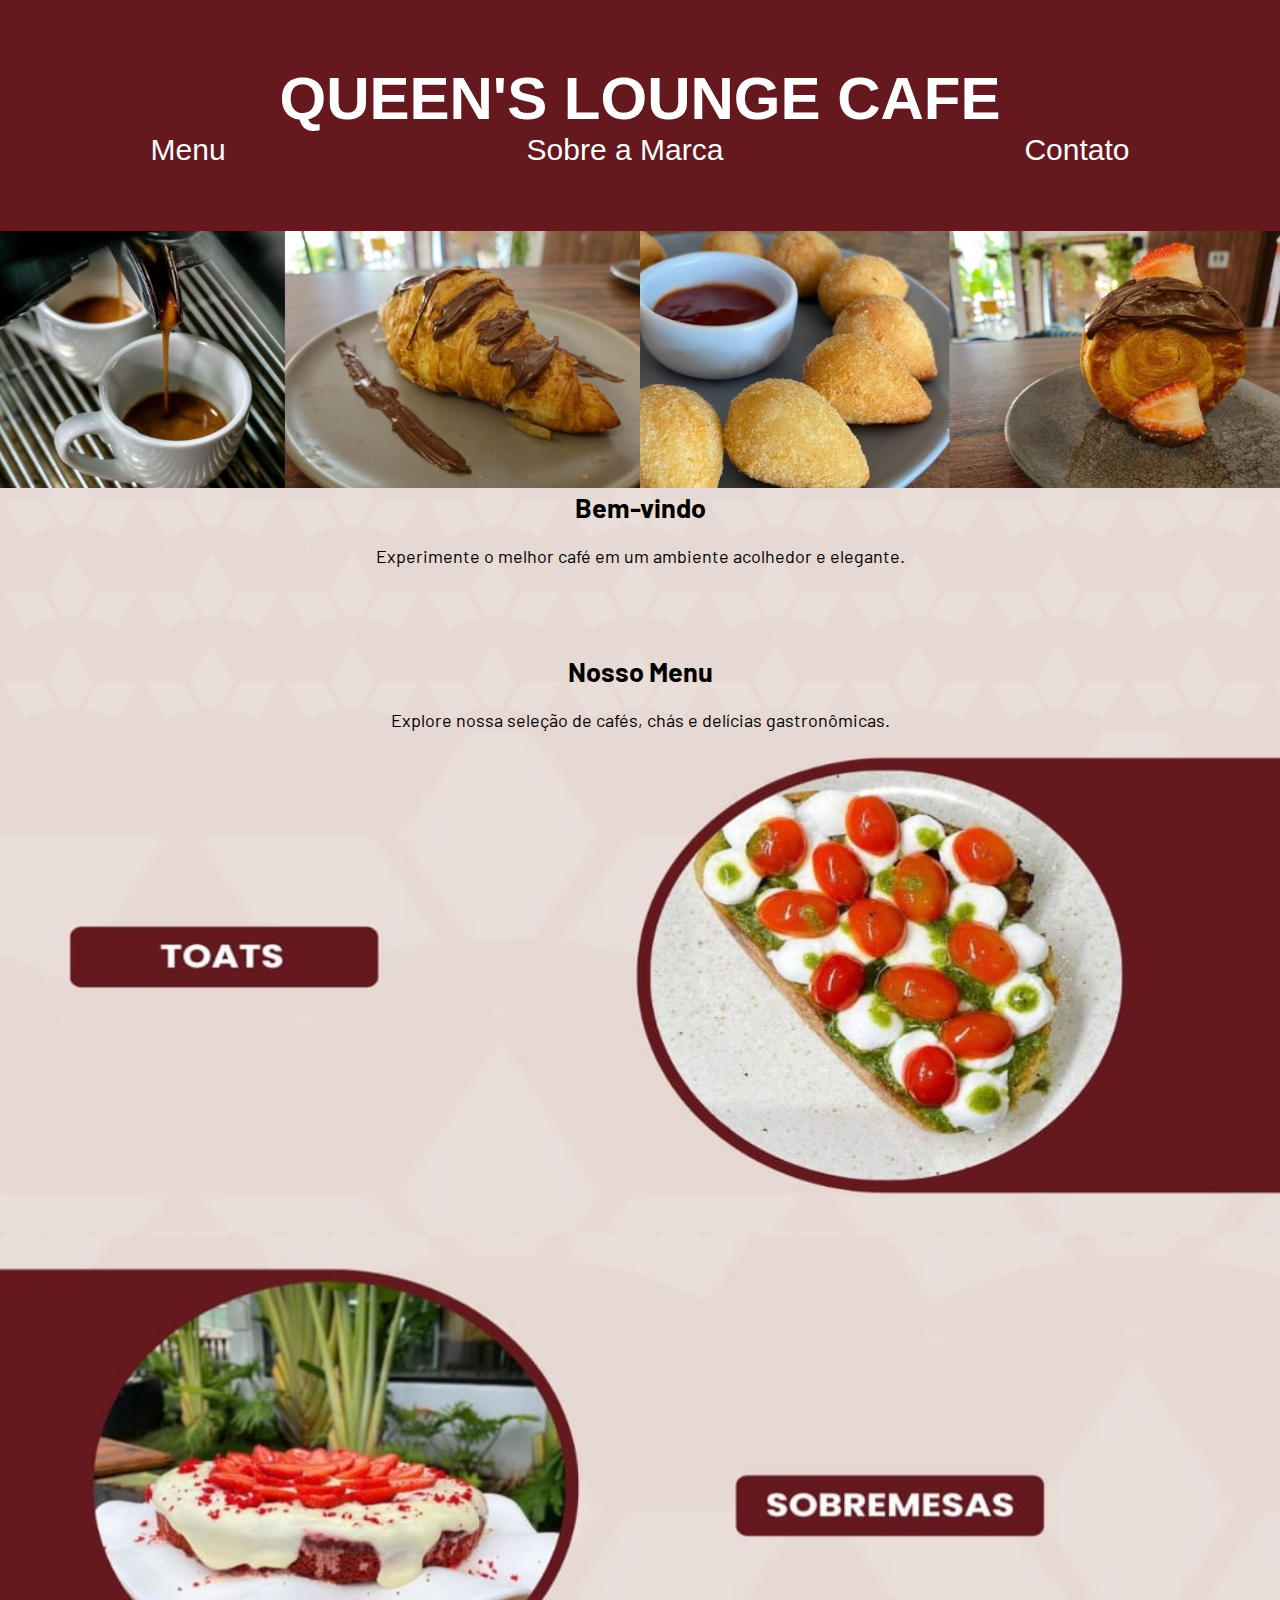
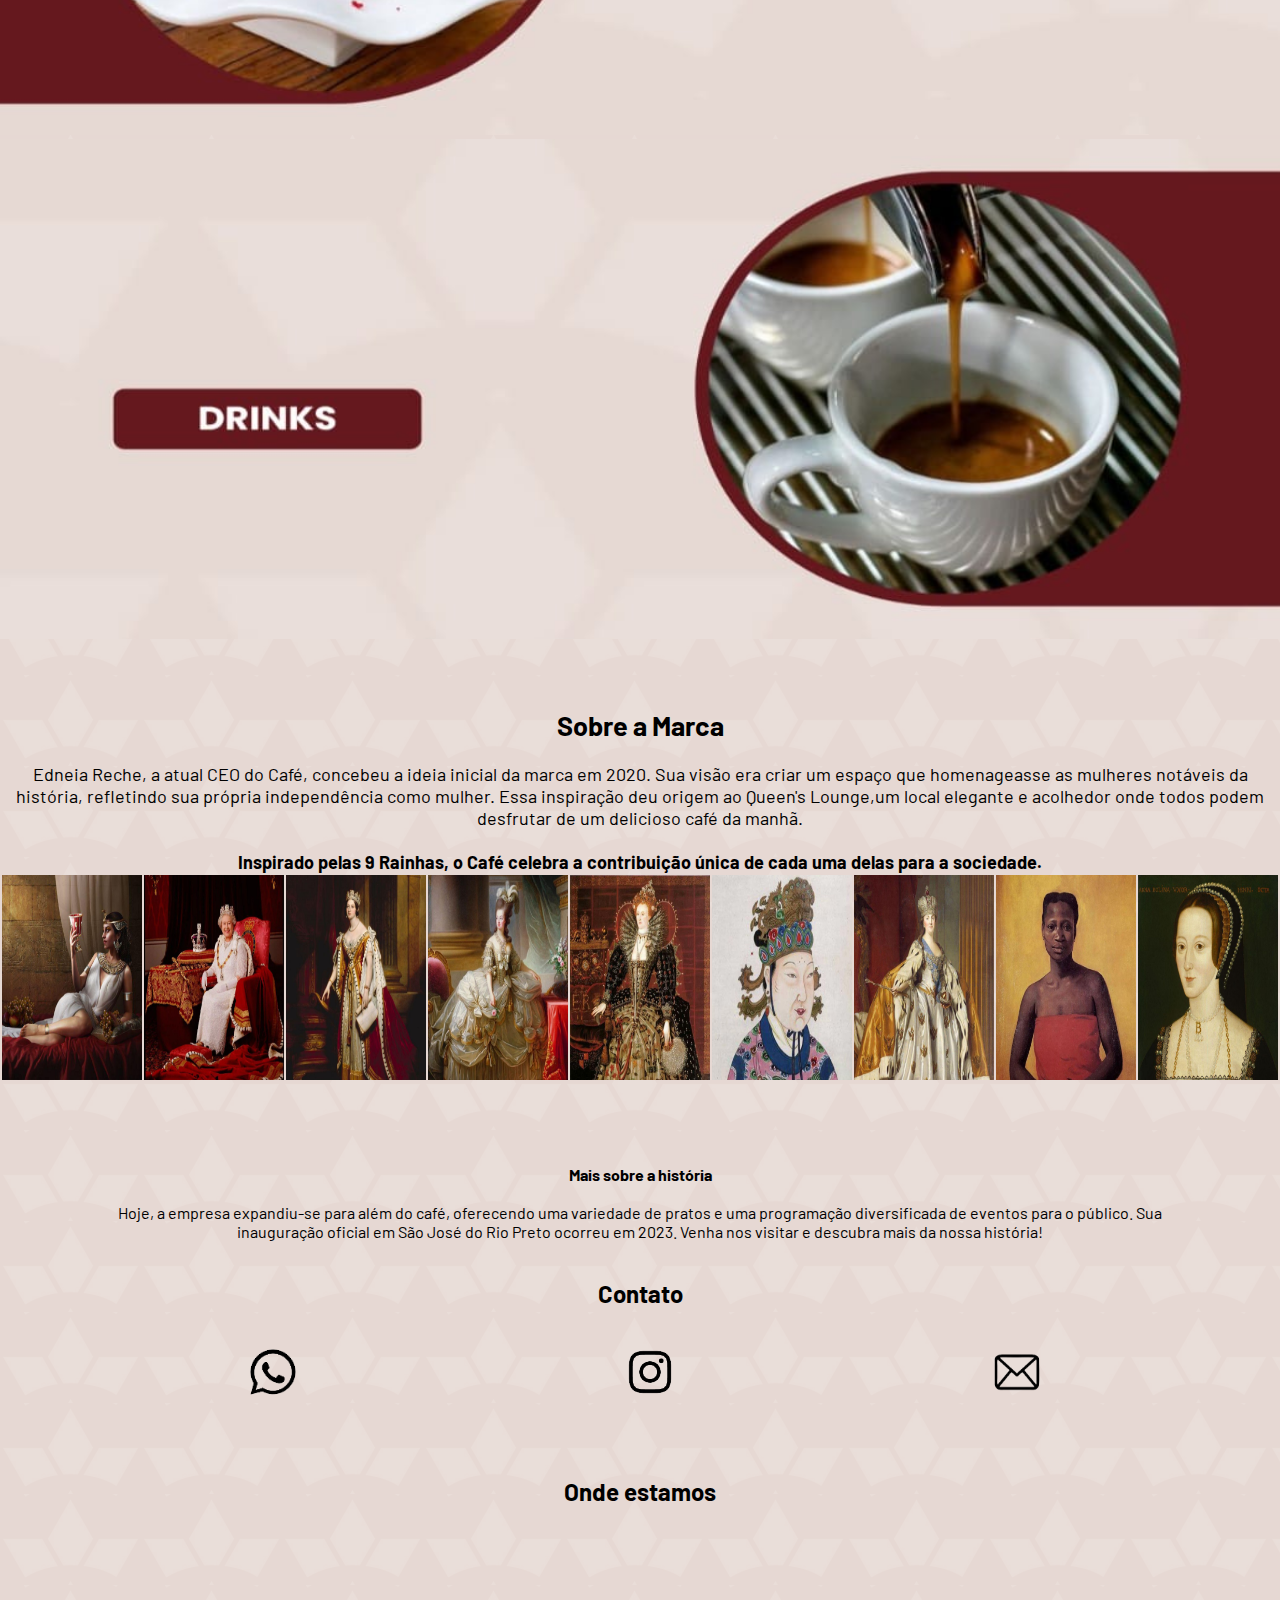
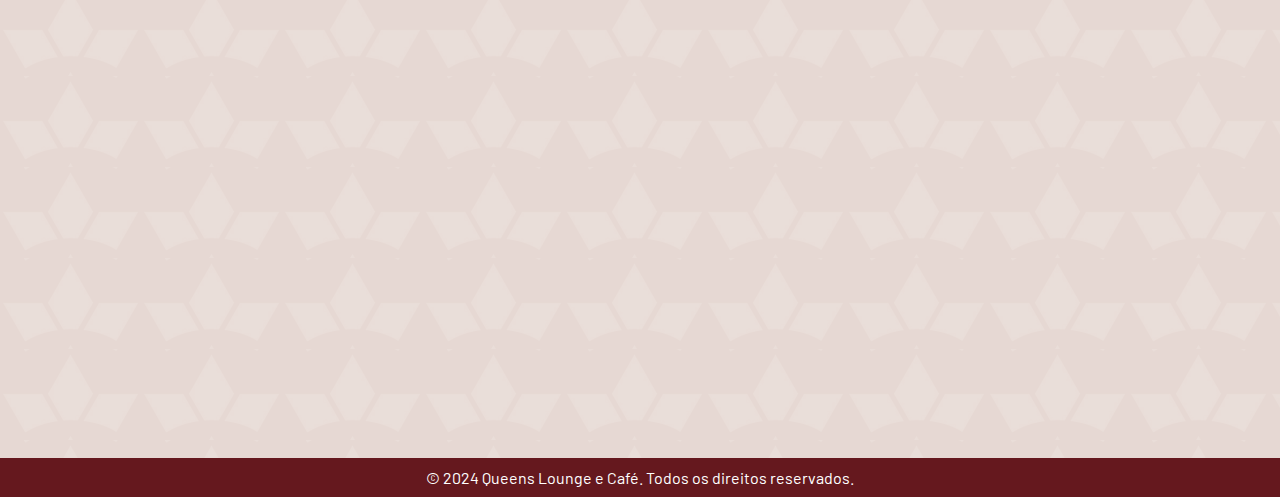
==== index.html @ 62d0eb39 "PELO AMOR DE DEUS" ====
<!DOCTYPE html>
<html lang="pt-br">

<head>
    <meta charset="UTF-8">
    <meta name="viewport" content="width=device-width, initial-scale=1.0">
    <title>Queens Lounge e Café</title>
    <link rel="stylesheet" href="styles.css">
    <link rel="icon" href="./favicon.png" type="image/png">
    <link href="https://fonts.cdnfonts.com/css/qairo" rel="stylesheet">
</head>

<body>
    <header class="container">
        <div class="conteudo">
            <h1>QUEEN'S LOUNGE CAFE</h1>
            <nav class="menu-opcoes">
                <ul>
                    <li><a>Menu</a></li>
                    <li><a href="sobre a marca.html">Sobre a Marca</a> </li>
                    <li><a>Contato</a></li>
                </ul>
            </nav>
        </div>
    </header>

    <img class="banner" src="IMAGENS/Cafe 1.jfif" alt="Cafe 1">

    <br>

    <div class="p">
        <center>
            <h2>Bem-vindo</h2>
        <br>
            <p>Experimente o melhor café em um ambiente acolhedor e elegante.</p>
        </center>

        <br>
        <br>
        <br>
        <br>

        <center>
            <h2>Nosso Menu</h2>
        <br>
            <p>Explore nossa seleção de cafés, chás e delícias gastronômicas.</p>
            <img src="IMAGENS/toast.jpg" alt="toast" width="100%" style="height: 500px;">
            <img src="IMAGENS/sobremesas.jpg" alt="toast" width="100%" style="height: 500px;">
            <img src="IMAGENS/drinks.jpg" alt="toast" width="100%" style="height: 500px;">
        </center>       

        <br>
        <br>
        <br>

        <center>
            <h2>Sobre a Marca</h2>
        <br>
            <p>Edneia Reche, a atual CEO do Café, concebeu a ideia inicial da marca em 2020. Sua visão era criar um
                espaço que homenageasse as mulheres notáveis da história, refletindo sua própria independência como
                mulher. Essa inspiração deu origem ao Queen's Lounge,um local elegante e acolhedor onde todos podem desfrutar de um delicioso café da manhã.</p>
        <br>
            <strong>
                <p> 
                    Inspirado pelas 9 Rainhas, o Café celebra a contribuição única de cada uma delas para a sociedade.
                </p>
            </strong>
    </div>
    <table>
        <td>
            <img src="IMAGENS/Rainha 1.jpg" class="rainhas" alt="rainha 1">
        </td>
        <td>
            <img src="IMAGENS/Rainha 2.jpg" class="rainhas" alt="rainha 2">
        </td>
        <td>
            <img src="IMAGENS/Rainha 3.jpg" class="rainhas" alt="rainha 3">
        </td>
        <td>
            <img src="IMAGENS/Rainha 4.jpg" class="rainhas" alt="rainha 4">
        </td>
        <td>
            <img src="IMAGENS/Rainha 5.jpg" class="rainhas" alt="rainha 5">
        </td>
        <td>
            <img src="IMAGENS/Rainha 6.jpg" class="rainhas" alt="rainha 6">
        </td>
        <td>
            <img src="IMAGENS/Rainha 7.jpg" class="rainhas" alt="rainha 7">
        </td>
        <td>
            <img src="IMAGENS/Rainha 8.jpg" class="rainhas" alt="rainha 8">
        </td>
        <td>
            <img src="IMAGENS/Rainha 9.jpg" class="rainhas" alt="rainha 9">
        </td>
    </table>


    <div style="margin: 80px;">
        <center>

            <a href="sobre a marca.html">
                <H4 style="color: black;">Mais sobre a história</H4>
            </a>
            
    <br>

            <p> Hoje, a empresa expandiu-se para além do café, oferecendo uma variedade de pratos e uma programação
                diversificada de eventos para o público. Sua inauguração oficial em São José do Rio Preto ocorreu em
                2023. Venha nos visitar e descubra mais
                da nossa história!</p>
        </center>

        <br>
        <br>

        <section class="contatos">
            <h2 class="contato-nome">Contato</h2>

        <br>

            <div class="linha">
                <a href="https://wa.me/5517988415389?text"><img src="IMAGENS/whatsapp.png" alt="logo whatsapp"
                        height="90" width="90" onmouseover="this.src='IMAGENS/whatsapp2.png'"
                        onmouseout="this.src='IMAGENS/whatsapp.png'"> </a>

                <a href="https://www.instagram.com/queensloungecafe?igsh=MXh1bjNqYWtwc3BvMA=="> <img
                        src="IMAGENS/instagram.png" alt="instgram" height="70" width="70"
                        onmouseover="this.src='IMAGENS/instagram2.png'"
                        onmouseout="this.src='IMAGENS/instagram.png'"></a>

                <a href="mailto:queensloubgeecafe@gmail.com"><img src="IMAGENS/e-mail.png" alt="" height="70"width="70"></a>
            </div>

        </section>
        <br>
        <br>
        <br>

    <center>
        <h2>Onde estamos</h2>
    </center>
    </div>   
    <iframe class="mapa"
        src="https://www.google.com/maps/embed?pb=!1m18!1m12!1m3!1d1864.6766370973812!2d-49.38482975572034!3d-20.817436203403318!2m3!1f0!2f0!3f0!3m2!1i1024!2i768!4f13.1!3m3!1m2!1s0x94bdad987d4b19f3%3A0x61f903214ad896f1!2sQueens%20Lounge%20e%20Caf%C3%A9!5e0!3m2!1spt-BR!2sbr!4v1718406664287!5m2!1spt-BR!2sbr"
        style="border:0;" allowfullscreen="true" loading="lazy" referrerpolicy="no-referrer-when-downgrade"></iframe>
    </td>
    <br>
    <br>
    <footer>
        <p>&copy; 2024 Queens Lounge e Café. Todos os direitos reservados.</p>
    </footer>
</body>

</html>
---- styles.css ----
@import url('https://fonts.cdnfonts.com/css/qairo');

@import url('https://fonts.googleapis.com/css2?family=Barlow:ital,wght@0,100;0,200;0,300;0,400;0,500;0,600;0,700;0,800;0,900;1,100;1,200;1,300;1,400;1,500;1,600;1,700;1,800;1,900&display=swap');

* {
    margin: 0;
    padding: 0;
    text-decoration: none;
    box-sizing: border-box;
}

body {
    font-family: "Barlow", sans-serif;
    font-weight: 400;
    font-style: normal;
    margin: 0;
    padding: 0;
    color: #000000;
    background-image: url('IMAGENS/background.png');
    width: 100%;
    height: 100vh;

}


header {
    background-color: #65181e;
    color: white;
    padding: 5% 0;
    text-align: center;
    font-family: 'QAIRO', sans-serif;
    font-size: 30px;
}

nav ul {
    list-style: none;
    padding: 0;
    display: flex;
    justify-content: space-around;
}

nav ul li {
    display: inline;
    margin: 0 15px;
}

nav ul li a {
    color: white;
    text-decoration: none;
}

.container {
    position: relative;
    margin: 0 auto;
    width: 100%;

}

.menu-opcoes ul {
    float: center;
}

.menu-opcoes ul li:hover {
    margin-left: 40px;
    font-size: 40px;
    position: relative;


}

.menu-opcoes a {
    color: #fcfcfc;

}


.banner {
    width: 100%;
}

#h2 {
    color: white;
    font-family: 'QAIRO', sans-serif;
    font-size: 30px;
}

.rainhas {
    align-items: center;
    display: inline;
    height: 205px !important;
    margin-left: 0 !important;
    padding: 0;
    width: 100%;

}

.rainhas:hover {
    align-items: center;
    display: inline;
    height: 400px !important;
    margin-left: 0 !important;
    padding: 0;
    width: 100%;

}

.p {
    font-size: large;
}

.contato-nome {
    display: flex;
    justify-content: center;
}

.linha {
    font-size: 15px;
    color: black;

    display: flex;
    flex-direction: row;
    justify-content: space-around;
    align-items: center;

}


.mapa {
    height: 450px;
    width: 100%;
}

footer {
    background-color: #65181e;
    color: white;
    text-align: center;
    padding: 10px 0;
    bottom: 0;
}
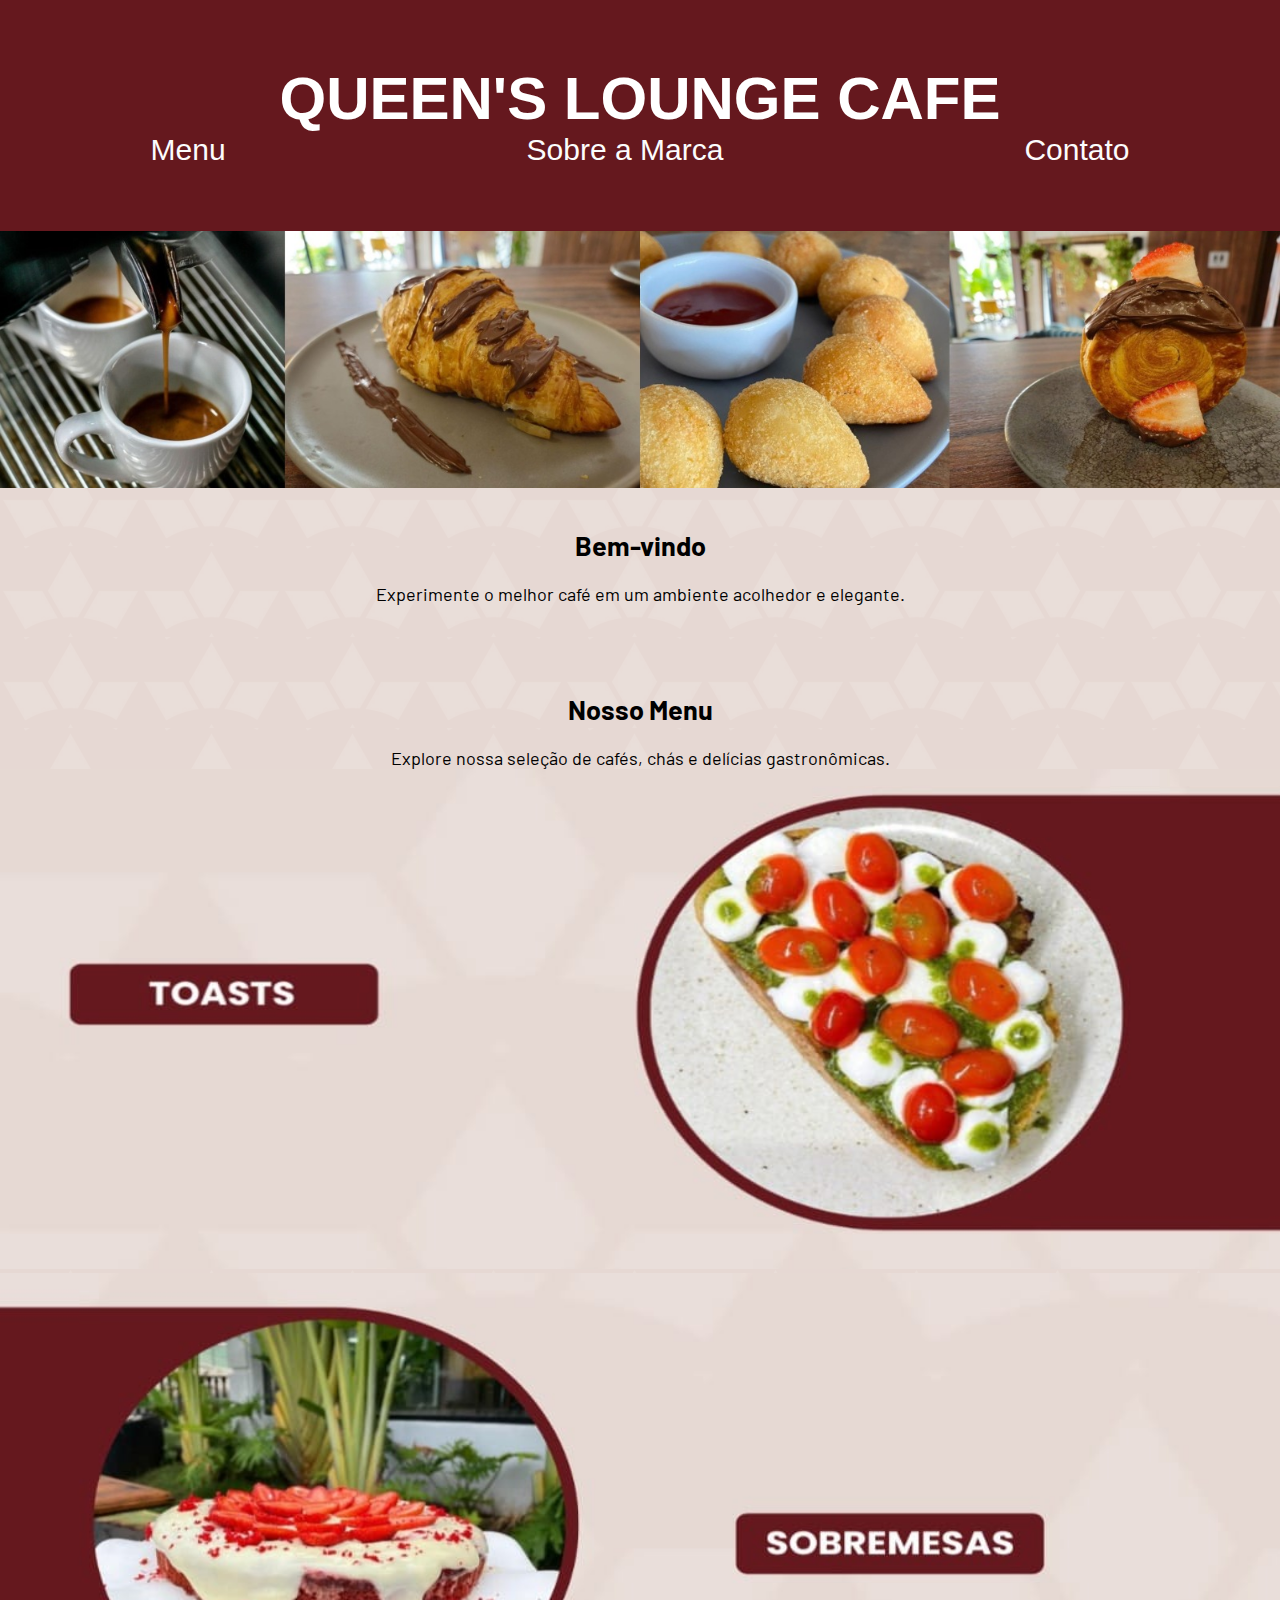
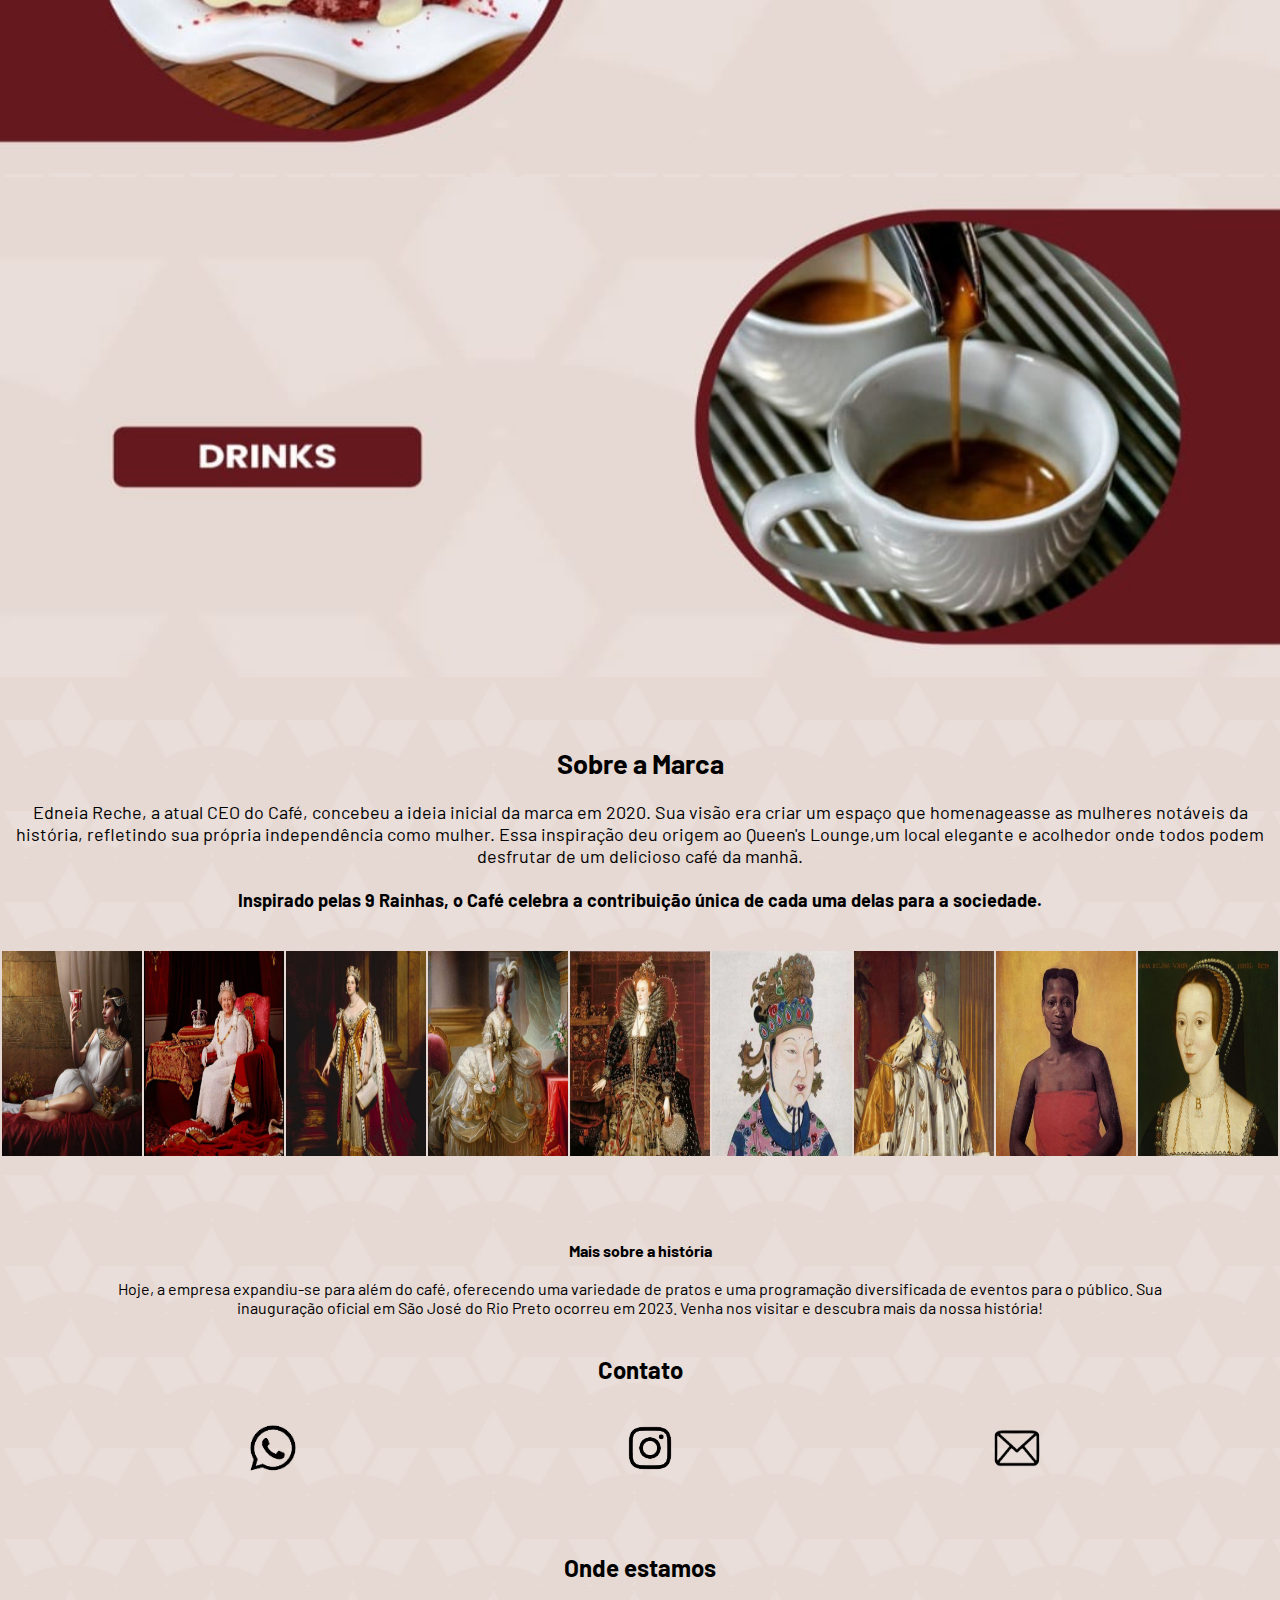
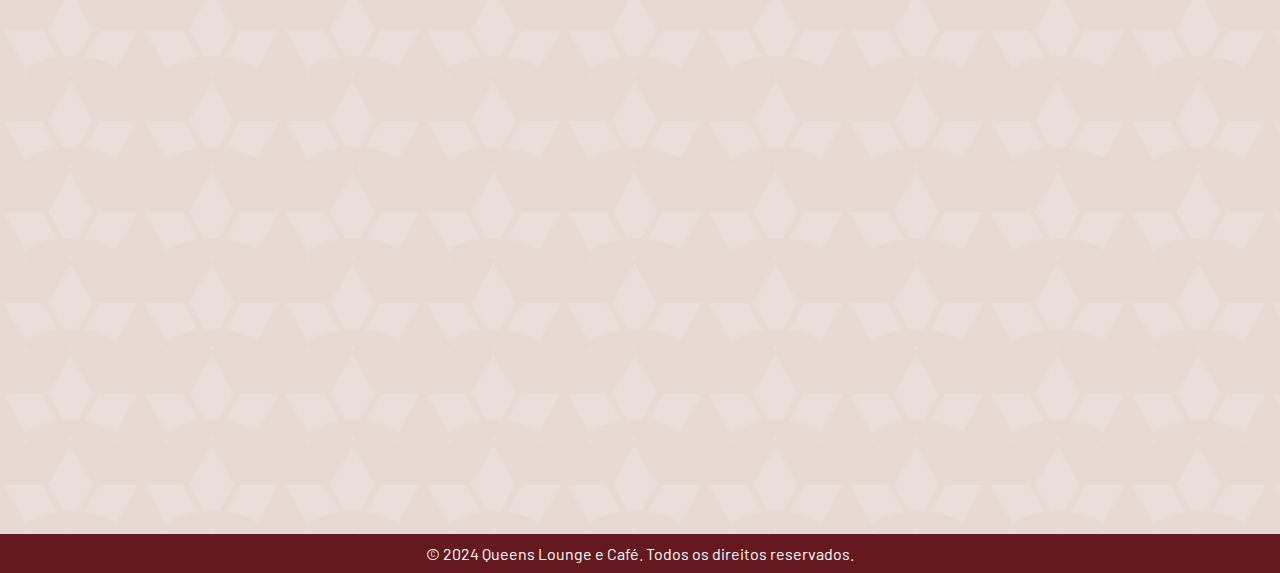
==== commit d71671cc: "esse caralho" ====
--- a/index.html
+++ b/index.html
@@ -26,6 +26,8 @@
 
     <img class="banner" src="IMAGENS/Cafe 1.jfif" alt="Cafe 1">
 
+    <br>
+    <br>
     <br>
 
     <div class="p">
@@ -66,6 +68,10 @@
                 </p>
             </strong>
     </div>
+
+<br>
+<br>
+
     <table>
         <td>
             <img src="IMAGENS/Rainha 1.jpg" class="rainhas" alt="rainha 1">
